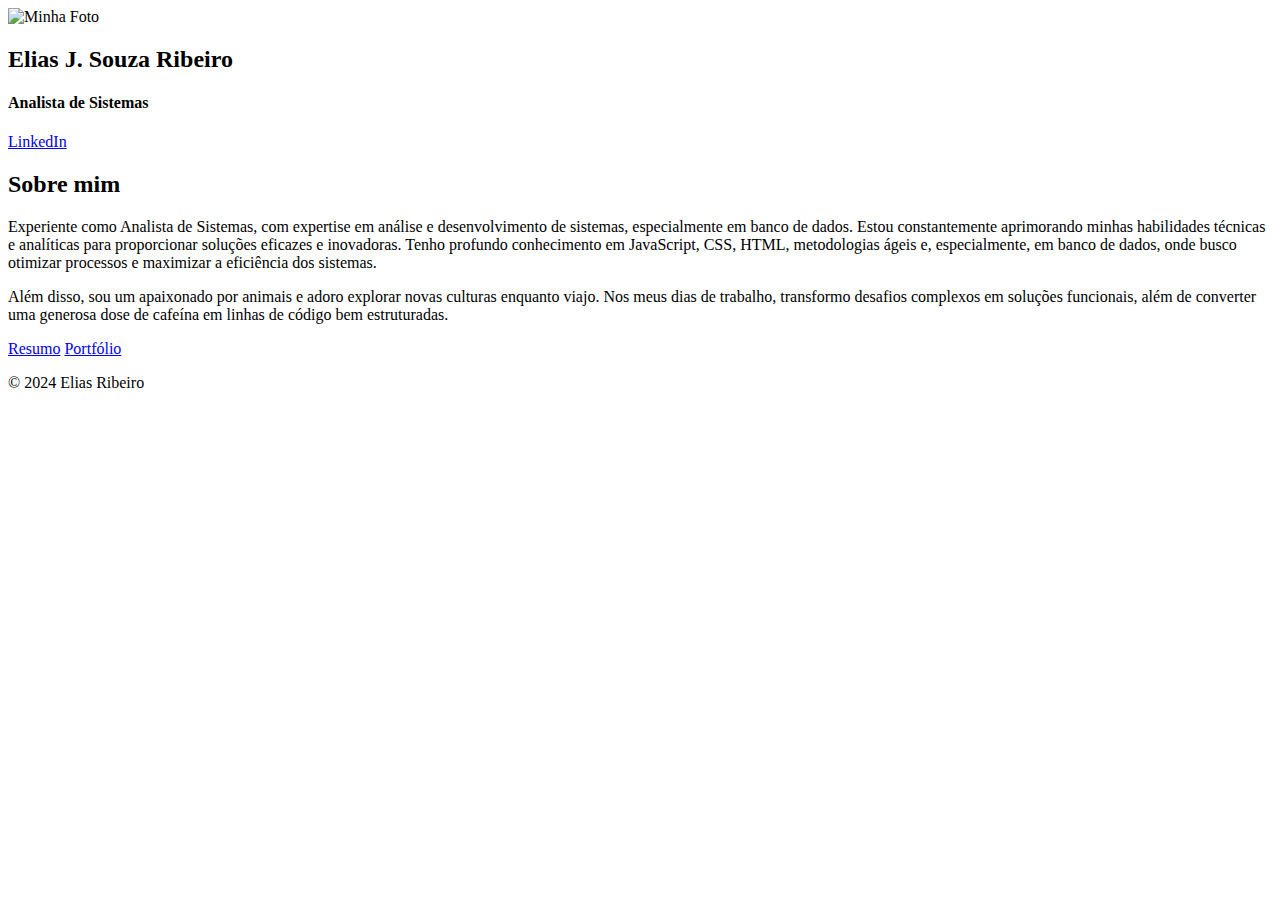
==== index.html @ a75306b1 "update: index.html line 6" ====
<!DOCTYPE html>
<html lang="pt-BR">
<head>
  <meta charset="UTF-8">
  <meta name="viewport" content="width=device-width, initial-scale=1.0">
  <title>Meu Portfólio</title>
  <link rel="stylesheet" href="index.css">
</head>
<body>
  <div class="container">
    <div class="left-square">
        <img id="imagem" src="./Imagens/logo.gif" alt="Minha Foto">
        <h2>Elias J. Souza Ribeiro</h2>
        <h4>Analista de Sistemas</h4>
        <a href="https://www.linkedin.com/in/eliasjsribeiro/" class="linkedin-button">LinkedIn</a>
      </div>
    <div class="right-square">
      <div class="about-info">
        <h2>Sobre mim</h2>
        <p>Experiente como Analista de Sistemas, com expertise em análise e desenvolvimento de sistemas, especialmente em banco de dados. Estou constantemente aprimorando minhas habilidades técnicas e analíticas para proporcionar soluções eficazes e inovadoras. Tenho profundo conhecimento em JavaScript, CSS, HTML, metodologias ágeis e, especialmente, em banco de dados, onde busco otimizar processos e maximizar a eficiência dos sistemas.</p> 
        <p>Além disso, sou um apaixonado por animais e adoro explorar novas culturas enquanto viajo. Nos meus dias de trabalho, transformo desafios complexos em soluções funcionais, além de converter uma generosa dose de cafeína em linhas de código bem estruturadas.</p>   
        <div class="button-container">
            <a href="./resume.html" class="resume-button">Resumo</a>
            <a href="./portfolio.html" class="portfolio-button">Portfólio</a>
        </div>
      </div>
    </div>
  </div>
  <footer>
      <p>&copy; 2024 Elias Ribeiro</p>
  </footer>
</body>
</html>
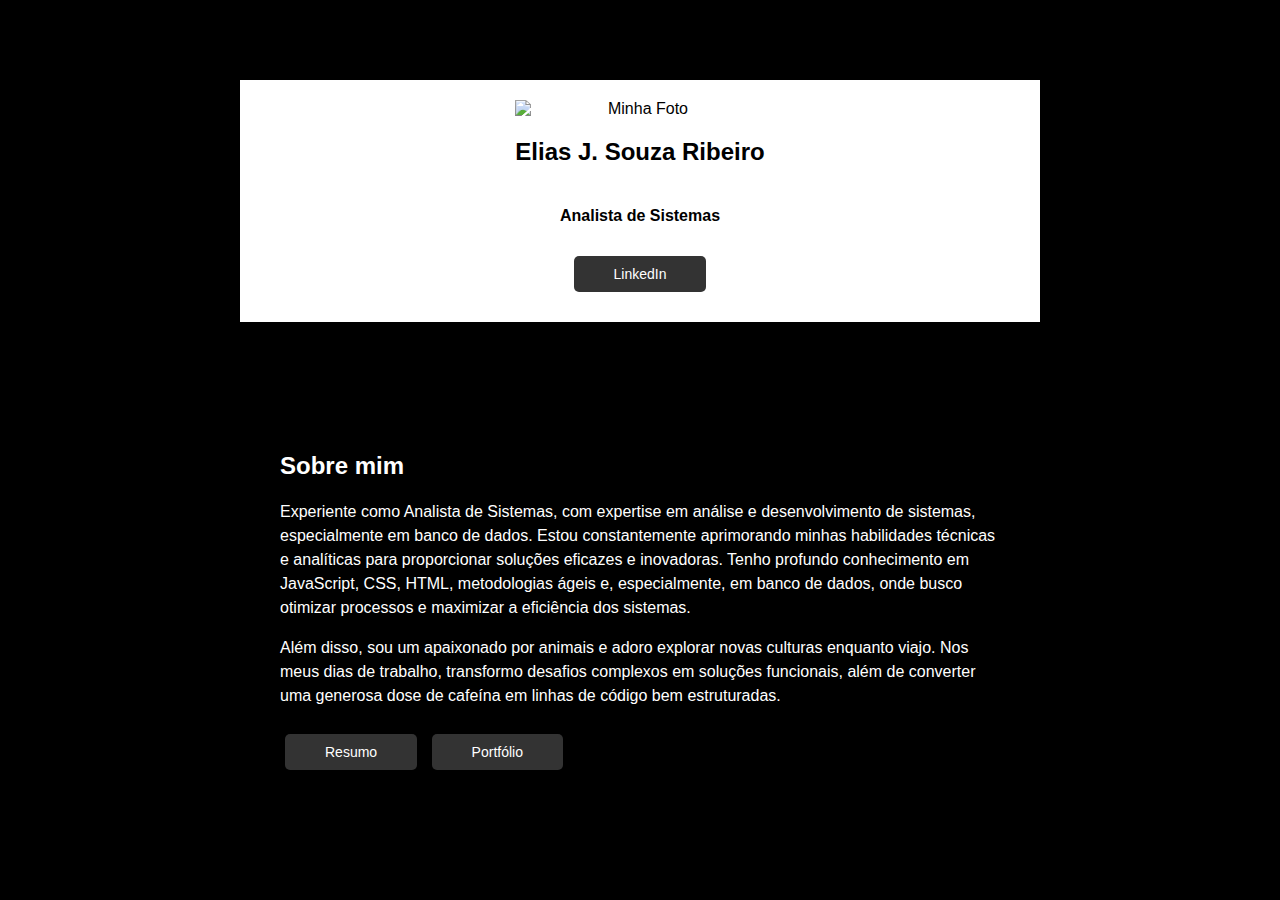
==== commit 26943d8c: "update index.css" ====
--- a/index.html
+++ b/index.html
@@ -26,8 +26,5 @@
       </div>
     </div>
   </div>
-  <footer>
-      <p>&copy; 2024 Elias Ribeiro</p>
-  </footer>
 </body>
 </html>--- a/index.css
+++ b/index.css
@@ -0,0 +1,92 @@
+body {
+    margin: 0;
+    padding: 0;
+    font-family: Arial, sans-serif;
+    background: black;
+    overflow-x: hidden; 
+    display: flex;
+    justify-content: center;
+    align-items: center;
+    min-height: 100vh;
+}
+
+.container {
+    display: flex;
+    justify-content: space-between;
+    flex-wrap: wrap;
+    width: 100%; 
+    max-width: 1200px; 
+    margin: 0 auto;
+    padding: 20px;
+}
+
+#imagem {
+    max-width: 250px;
+}
+
+.left-square, .right-square {
+    box-sizing: border-box;
+    padding: 20px;
+    width: 100%; 
+    max-width: 800px;
+    margin: 20px auto;
+    font-size: 16px;
+    display: flex;
+    flex-direction: column;
+    align-items: center; 
+    justify-content: center; 
+}
+
+.left-square {
+    background-color: #fff;
+    text-align: center;
+}
+
+.right-square {
+    background-color: #000;
+    color: #fff;
+    margin-top: 50px;
+}
+
+img {
+    width: 100%;
+    height: auto;
+}
+
+.about-info {
+    padding: 20px;
+}
+
+.about-info p {
+    line-height: 1.5;
+}
+
+.linkedin-button, .resume-button, .portfolio-button {
+    display: inline-block;
+    padding: 10px 40px;
+    background-color: #333;
+    color: #fff;
+    text-decoration: none;
+    border-radius: 5px;
+    border: none;
+    margin: 10px 5px;
+    font-size: 14px;
+}
+
+
+/* Estilos para telas menores */
+@media (max-width: 768px) {
+    .container {
+        flex-direction: column;
+        padding: 10px; 
+    }
+
+    .left-square, .right-square {
+        width: 100%;
+    }
+
+    .linkedin-button, .resume-button, .portfolio-button {
+        padding: 10px 20px;
+    }
+
+}
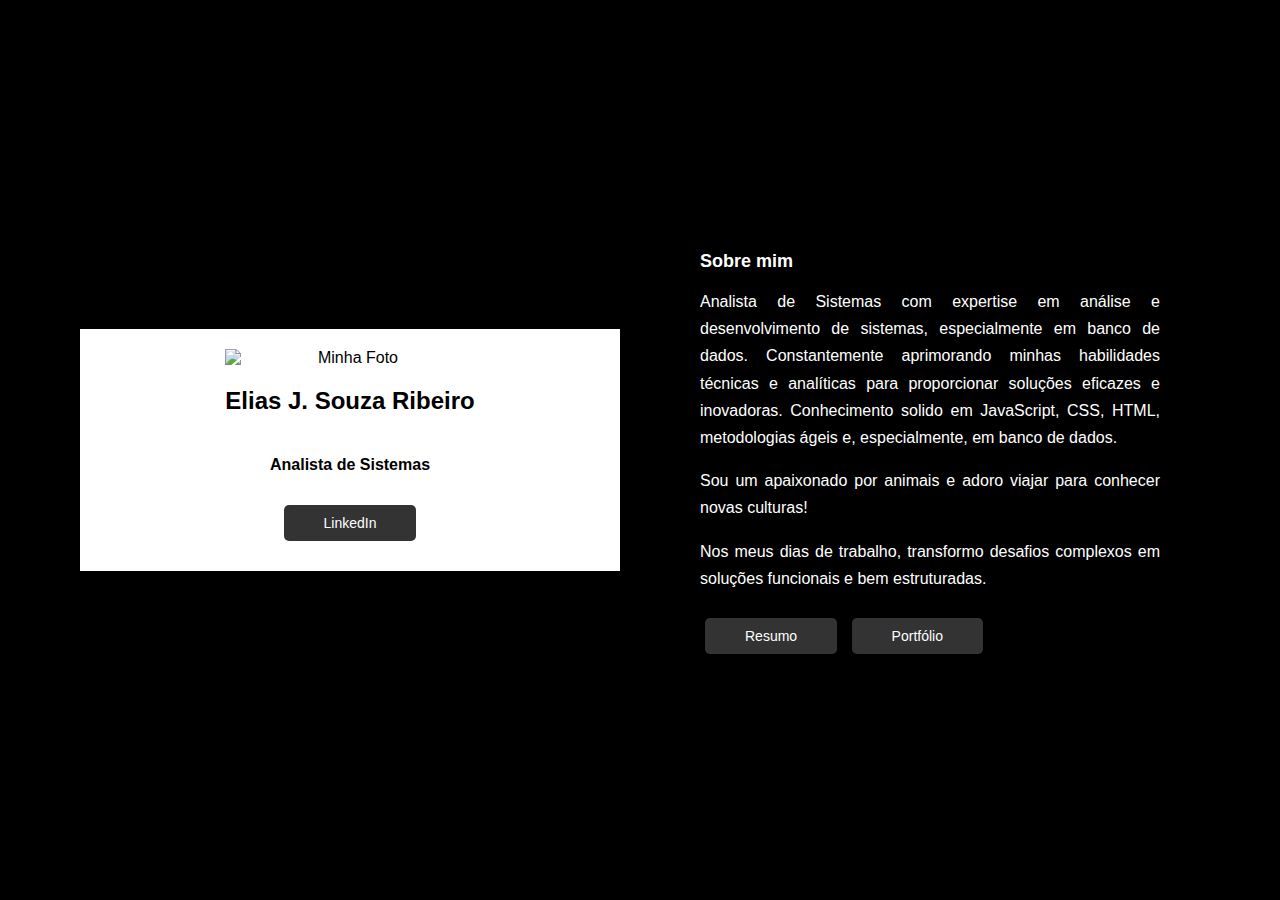
==== commit a8da16d6: "update" ====
--- a/index.html
+++ b/index.html
@@ -17,8 +17,9 @@
     <div class="right-square">
       <div class="about-info">
         <h2>Sobre mim</h2>
-        <p>Experiente como Analista de Sistemas, com expertise em análise e desenvolvimento de sistemas, especialmente em banco de dados. Estou constantemente aprimorando minhas habilidades técnicas e analíticas para proporcionar soluções eficazes e inovadoras. Tenho profundo conhecimento em JavaScript, CSS, HTML, metodologias ágeis e, especialmente, em banco de dados, onde busco otimizar processos e maximizar a eficiência dos sistemas.</p> 
-        <p>Além disso, sou um apaixonado por animais e adoro explorar novas culturas enquanto viajo. Nos meus dias de trabalho, transformo desafios complexos em soluções funcionais, além de converter uma generosa dose de cafeína em linhas de código bem estruturadas.</p>   
+        <p>Analista de Sistemas com expertise em análise e desenvolvimento de sistemas, especialmente em banco de dados. Constantemente aprimorando minhas habilidades técnicas e analíticas para proporcionar soluções eficazes e inovadoras. Conhecimento solido em JavaScript, CSS, HTML, metodologias ágeis e, especialmente, em banco de dados.</p> 
+        <p>Sou um apaixonado por animais e adoro viajar para conhecer novas culturas!</p>   
+        <p>Nos meus dias de trabalho, transformo desafios complexos em soluções funcionais e bem estruturadas.</p>
         <div class="button-container">
             <a href="./resume.html" class="resume-button">Resumo</a>
             <a href="./portfolio.html" class="portfolio-button">Portfólio</a>
--- a/index.css
+++ b/index.css
@@ -12,10 +12,11 @@
 
 .container {
     display: flex;
-    justify-content: space-between;
+    justify-content: center; /* Centraliza os elementos horizontalmente */
+    align-items: center; /* Centraliza os elementos verticalmente */
     flex-wrap: wrap;
     width: 100%; 
-    max-width: 1200px; 
+    max-width: 1200px;
     margin: 0 auto;
     padding: 20px;
 }
@@ -27,9 +28,9 @@
 .left-square, .right-square {
     box-sizing: border-box;
     padding: 20px;
-    width: 100%; 
-    max-width: 800px;
-    margin: 20px auto;
+    flex: 1; /* Faz com que os quadrados usem o espaço igualmente */
+    max-width: 45%; /* Define a largura máxima dos quadrados */
+    margin: 20px; /* Espaçamento entre os quadrados */
     font-size: 16px;
     display: flex;
     flex-direction: column;
@@ -45,7 +46,6 @@
 .right-square {
     background-color: #000;
     color: #fff;
-    margin-top: 50px;
 }
 
 img {
@@ -57,8 +57,13 @@
     padding: 20px;
 }
 
+.about-info h2{
+    font-size: 18px;
+}
+
 .about-info p {
-    line-height: 1.5;
+    line-height: 1.7;
+    text-align: justify;
 }
 
 .linkedin-button, .resume-button, .portfolio-button {
@@ -73,7 +78,6 @@
     font-size: 14px;
 }
 
-
 /* Estilos para telas menores */
 @media (max-width: 768px) {
     .container {
@@ -83,10 +87,10 @@
 
     .left-square, .right-square {
         width: 100%;
+        max-width: 100%;
     }
 
     .linkedin-button, .resume-button, .portfolio-button {
         padding: 10px 20px;
     }
-
 }
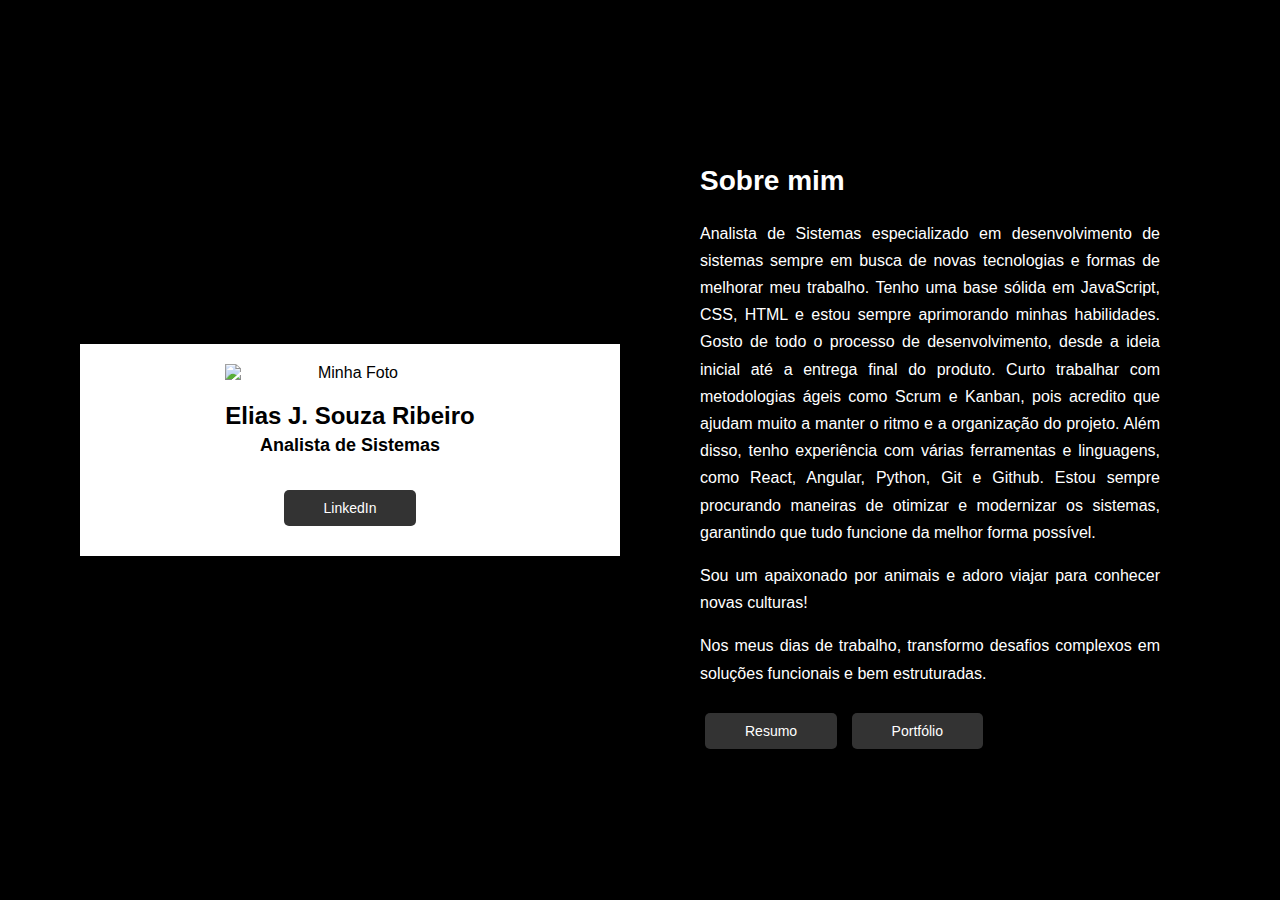
==== commit 32e60493: "update" ====
--- a/index.html
+++ b/index.html
@@ -17,7 +17,7 @@
     <div class="right-square">
       <div class="about-info">
         <h2>Sobre mim</h2>
-        <p>Analista de Sistemas com expertise em análise e desenvolvimento de sistemas, especialmente em banco de dados. Constantemente aprimorando minhas habilidades técnicas e analíticas para proporcionar soluções eficazes e inovadoras. Conhecimento solido em JavaScript, CSS, HTML, metodologias ágeis e, especialmente, em banco de dados.</p> 
+        <p>Analista de Sistemas especializado em desenvolvimento de sistemas sempre em busca de novas tecnologias e formas de melhorar meu trabalho. Tenho uma base sólida em JavaScript, CSS, HTML e estou sempre aprimorando minhas habilidades. Gosto de todo o processo de desenvolvimento, desde a ideia inicial até a entrega final do produto. Curto trabalhar com metodologias ágeis como Scrum e Kanban, pois acredito que ajudam muito a manter o ritmo e a organização do projeto. Além disso, tenho experiência com várias ferramentas e linguagens, como React, Angular, Python, Git e Github. Estou sempre procurando maneiras de otimizar e modernizar os sistemas, garantindo que tudo funcione da melhor forma possível.</p> 
         <p>Sou um apaixonado por animais e adoro viajar para conhecer novas culturas!</p>   
         <p>Nos meus dias de trabalho, transformo desafios complexos em soluções funcionais e bem estruturadas.</p>
         <div class="button-container">
--- a/index.css
+++ b/index.css
@@ -3,7 +3,7 @@
     padding: 0;
     font-family: Arial, sans-serif;
     background: black;
-    overflow-x: hidden; 
+    overflow-x: hidden;
     display: flex;
     justify-content: center;
     align-items: center;
@@ -12,35 +12,45 @@
 
 .container {
     display: flex;
-    justify-content: center; /* Centraliza os elementos horizontalmente */
-    align-items: center; /* Centraliza os elementos verticalmente */
+    justify-content: center;
+    align-items: center;
     flex-wrap: wrap;
-    width: 100%; 
+    width: 100%;
     max-width: 1200px;
     margin: 0 auto;
     padding: 20px;
 }
 
 #imagem {
-    max-width: 250px;
+    max-width: 250px; 
 }
 
 .left-square, .right-square {
     box-sizing: border-box;
     padding: 20px;
-    flex: 1; /* Faz com que os quadrados usem o espaço igualmente */
-    max-width: 45%; /* Define a largura máxima dos quadrados */
-    margin: 20px; /* Espaçamento entre os quadrados */
+    flex: 1;
+    max-width: 45%;
+    margin: 20px;
     font-size: 16px;
     display: flex;
     flex-direction: column;
-    align-items: center; 
-    justify-content: center; 
+    align-items: center;
+    justify-content: center;
 }
 
 .left-square {
     background-color: #fff;
     text-align: center;
+}
+
+.left-square h2 {
+    font-size: 24px;
+    margin-bottom: 5px;
+}
+
+.left-square h4 {
+    font-size: 18px;
+    margin-top: 0;
 }
 
 .right-square {
@@ -57,8 +67,8 @@
     padding: 20px;
 }
 
-.about-info h2{
-    font-size: 18px;
+.about-info h2 {
+    font-size: 28px;
 }
 
 .about-info p {
@@ -80,14 +90,23 @@
 
 /* Estilos para telas menores */
 @media (max-width: 768px) {
+    body {
+        padding: 10px; 
+    }
+
     .container {
         flex-direction: column;
-        padding: 10px; 
+        padding: 10px;
     }
 
     .left-square, .right-square {
         width: 100%;
         max-width: 100%;
+        margin: 10px 0; 
+    }
+
+    #imagem {
+        max-width: 100%; 
     }
 
     .linkedin-button, .resume-button, .portfolio-button {
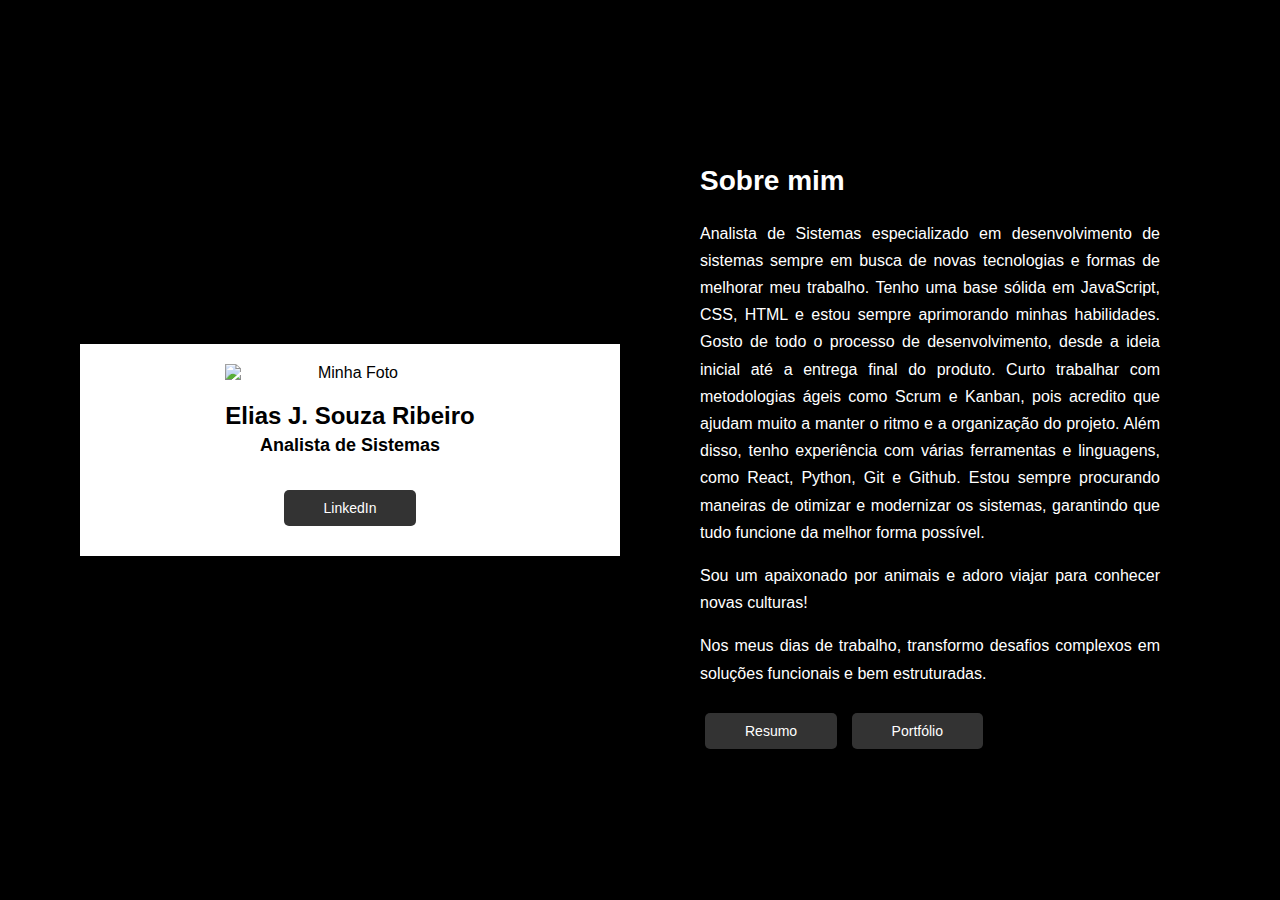
==== commit 74efd7b2: "update" ====
--- a/index.html
+++ b/index.html
@@ -17,7 +17,7 @@
     <div class="right-square">
       <div class="about-info">
         <h2>Sobre mim</h2>
-        <p>Analista de Sistemas especializado em desenvolvimento de sistemas sempre em busca de novas tecnologias e formas de melhorar meu trabalho. Tenho uma base sólida em JavaScript, CSS, HTML e estou sempre aprimorando minhas habilidades. Gosto de todo o processo de desenvolvimento, desde a ideia inicial até a entrega final do produto. Curto trabalhar com metodologias ágeis como Scrum e Kanban, pois acredito que ajudam muito a manter o ritmo e a organização do projeto. Além disso, tenho experiência com várias ferramentas e linguagens, como React, Angular, Python, Git e Github. Estou sempre procurando maneiras de otimizar e modernizar os sistemas, garantindo que tudo funcione da melhor forma possível.</p> 
+        <p>Analista de Sistemas especializado em desenvolvimento de sistemas sempre em busca de novas tecnologias e formas de melhorar meu trabalho. Tenho uma base sólida em JavaScript, CSS, HTML e estou sempre aprimorando minhas habilidades. Gosto de todo o processo de desenvolvimento, desde a ideia inicial até a entrega final do produto. Curto trabalhar com metodologias ágeis como Scrum e Kanban, pois acredito que ajudam muito a manter o ritmo e a organização do projeto. Além disso, tenho experiência com várias ferramentas e linguagens, como React, Python, Git e Github. Estou sempre procurando maneiras de otimizar e modernizar os sistemas, garantindo que tudo funcione da melhor forma possível.</p> 
         <p>Sou um apaixonado por animais e adoro viajar para conhecer novas culturas!</p>   
         <p>Nos meus dias de trabalho, transformo desafios complexos em soluções funcionais e bem estruturadas.</p>
         <div class="button-container">
